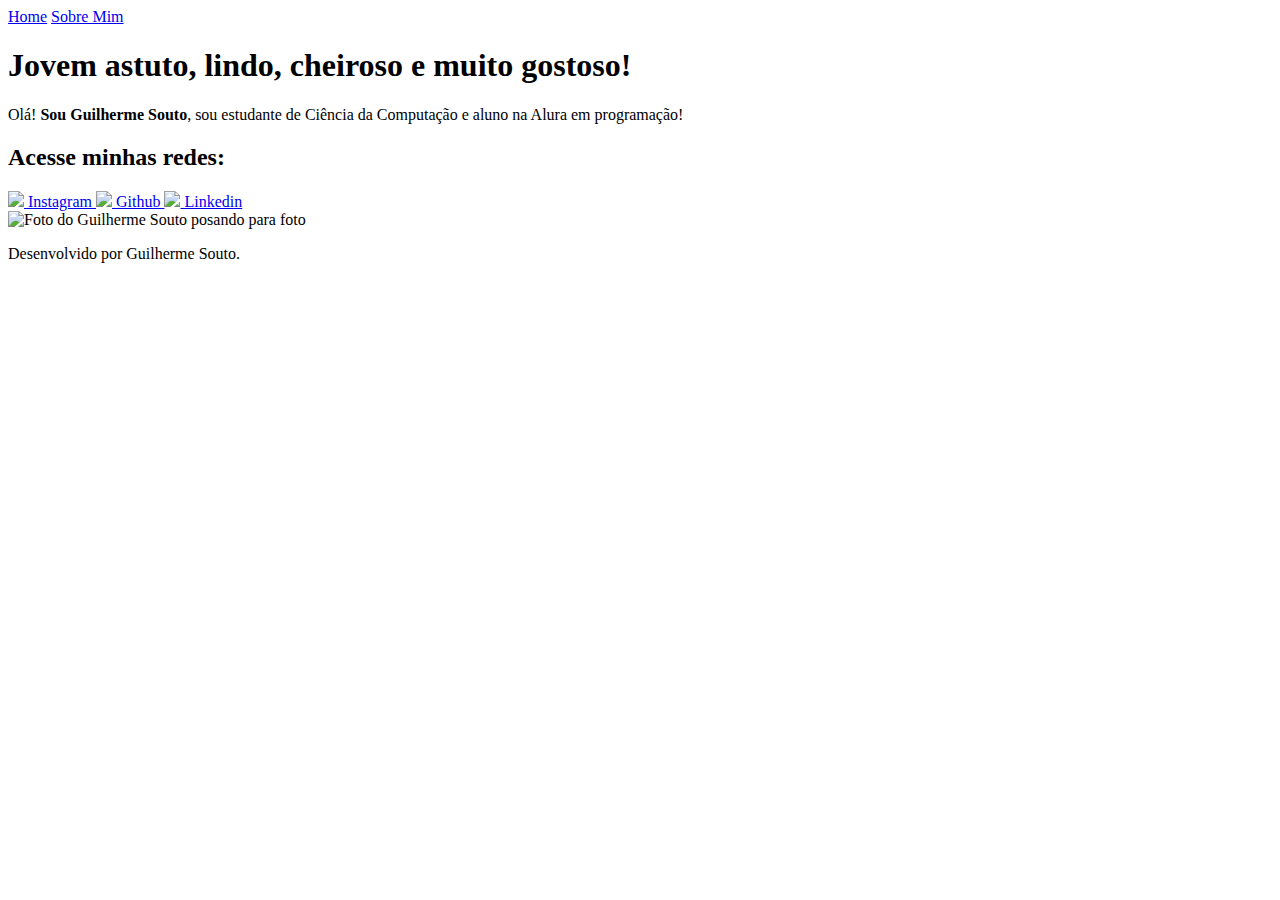
==== index.html @ 106c1f60 "Add files via upload" ====
<!DOCTYPE html>
<html lang="pt-br">
<head>
    <meta charset="UTF-8">
    <meta name="viewport" content="width=device-width, initial-scale=1.0">
    <title>Guilherme Souto</title>
    <link rel="stylesheet" href="./styles/style.css">
</head>
<body>
    <header class="cabeçalho">
        <nav class="cabeçalho__menu">
            <a class="cabeçalho__menu__link" href="index.html">Home</a>
            <a class="cabeçalho__menu__link" href="about.html">Sobre Mim</a>
        </nav>
    </header>
    <main class="apresentação">
        <section class="apresentação__conteúdo">
            <h1 class="apresentação__conteúdo__título">Jovem astuto, lindo, cheiroso <strong class="destaque-título">e muito gostoso!</strong></h1>
            <p class="apresentação__conteúdo__parágrafo">Olá! <strong class="destaque-nome">Sou Guilherme Souto</strong>, sou estudante de Ciência da Computação e aluno na Alura em programação!</p>
            <div class="apresentação__links">
                <h2 class="apresentação__links__subititulo">Acesse minhas redes:</h2>
                <a class="apresentação__links__navegaçao" href="https://Instagram.com/souto_guilherme">
                    <img src="./assests/instagram.png">
                    Instagram
                </a>
                <a class="apresentação__links__navegaçao" href="https://Github.com/GuiSoutoo">
                    <img src="./assests/github.png">
                    Github
                </a>
                <a class="apresentação__links__navegaçao" href="https://linkedin.com/in/guisouto/o">
                    <img src="./assests/linkedin.png">
                    Linkedin
                </a>

            </div>
        </section>
        <img class="apresentação__imagem" src="./assests/Gui.jpg" alt="Foto do Guilherme Souto posando para foto">
    </main>
    <footer class="rodape">
        <p>Desenvolvido por Guilherme Souto.</p>
    </footer>
    </body>
</html>
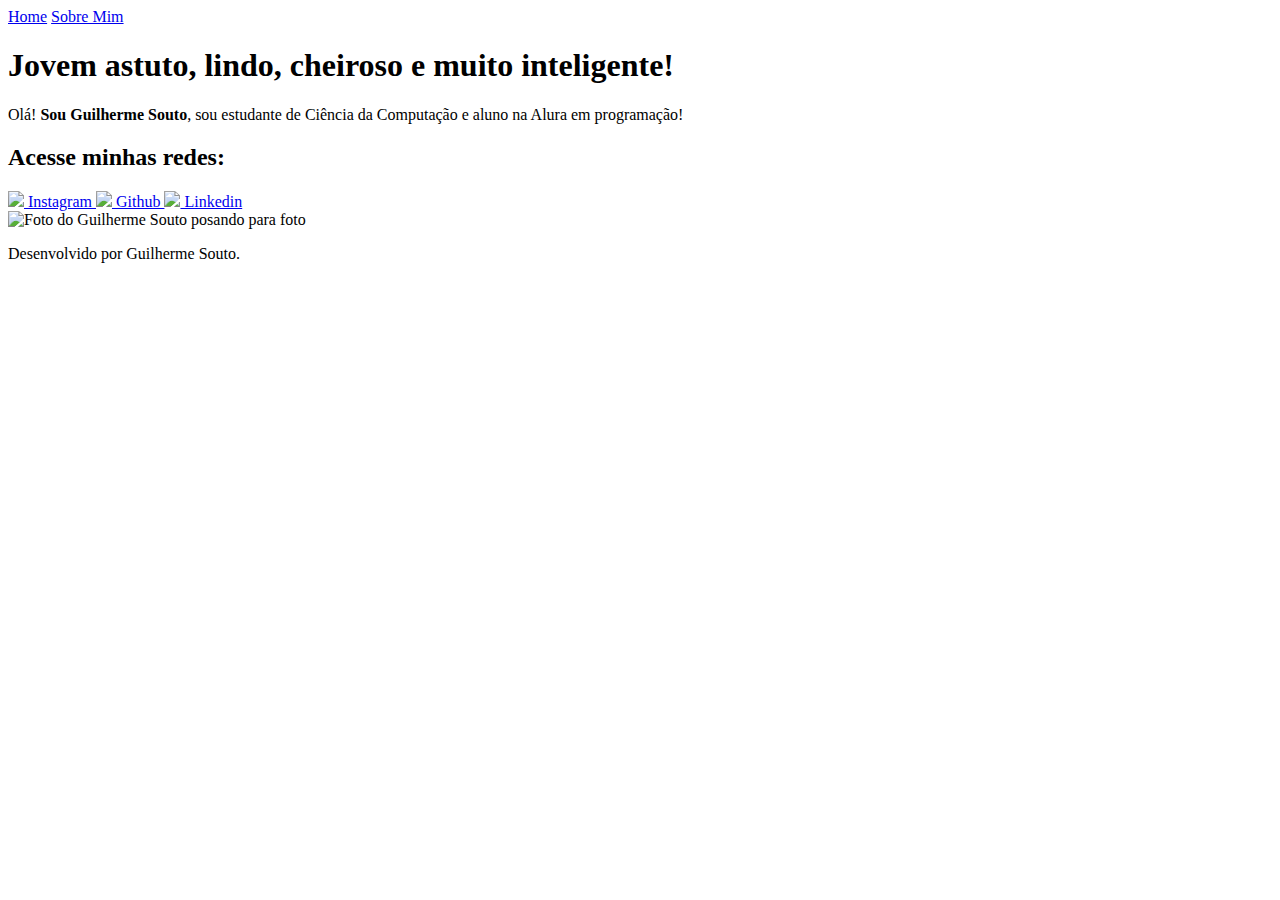
==== commit 04c051aa: "index.html" ====
--- a/index.html
+++ b/index.html
@@ -15,7 +15,7 @@
     </header>
     <main class="apresentação">
         <section class="apresentação__conteúdo">
-            <h1 class="apresentação__conteúdo__título">Jovem astuto, lindo, cheiroso <strong class="destaque-título">e muito gostoso!</strong></h1>
+            <h1 class="apresentação__conteúdo__título">Jovem astuto, lindo, cheiroso <strong class="destaque-título">e muito inteligente!</strong></h1>
             <p class="apresentação__conteúdo__parágrafo">Olá! <strong class="destaque-nome">Sou Guilherme Souto</strong>, sou estudante de Ciência da Computação e aluno na Alura em programação!</p>
             <div class="apresentação__links">
                 <h2 class="apresentação__links__subititulo">Acesse minhas redes:</h2>
@@ -40,4 +40,4 @@
         <p>Desenvolvido por Guilherme Souto.</p>
     </footer>
     </body>
-</html>+</html>
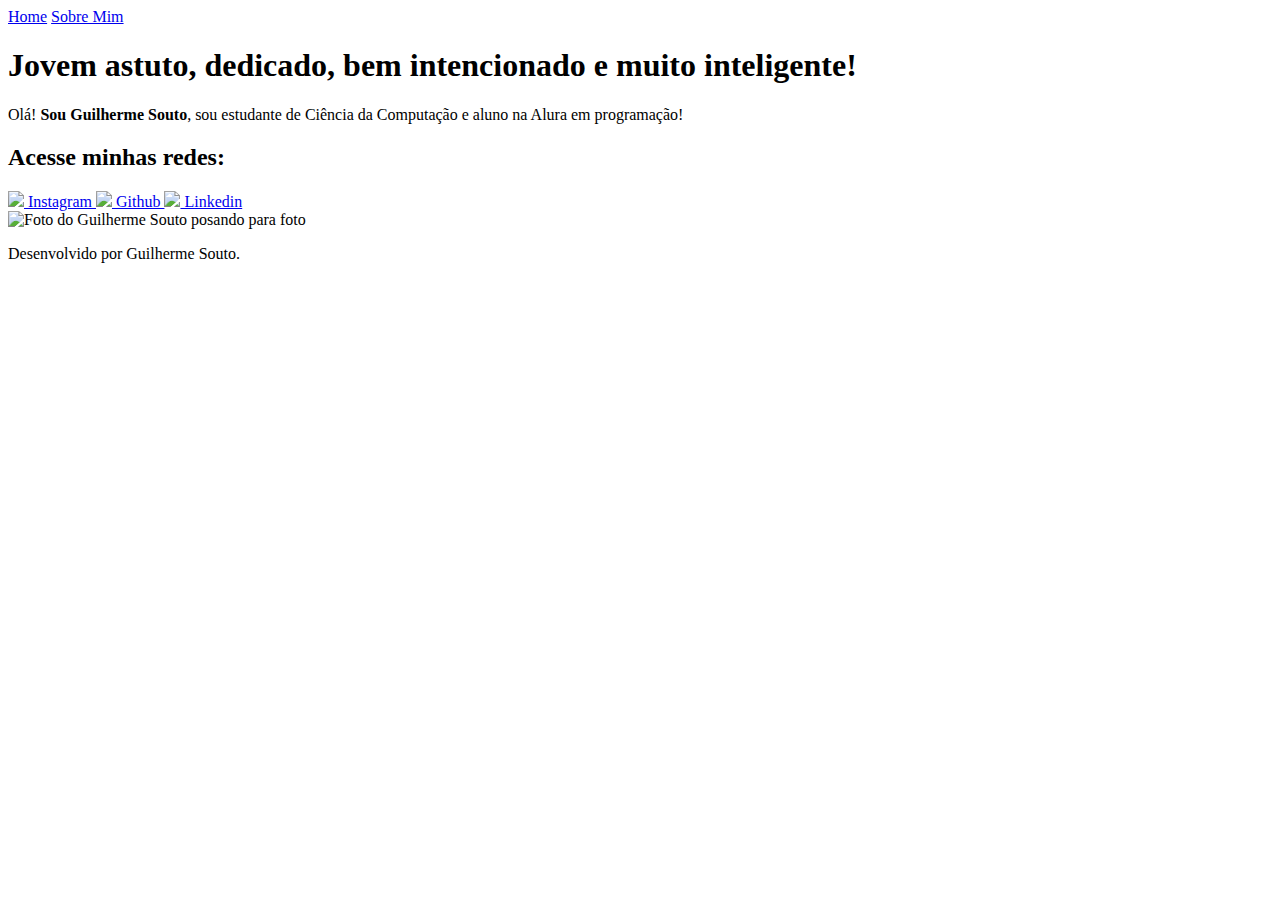
==== commit 99bc9d7f: "Update index.html" ====
--- a/index.html
+++ b/index.html
@@ -15,7 +15,7 @@
     </header>
     <main class="apresentação">
         <section class="apresentação__conteúdo">
-            <h1 class="apresentação__conteúdo__título">Jovem astuto, lindo, cheiroso <strong class="destaque-título">e muito inteligente!</strong></h1>
+            <h1 class="apresentação__conteúdo__título">Jovem astuto, dedicado, bem intencionado <strong class="destaque-título">e muito inteligente!</strong></h1>
             <p class="apresentação__conteúdo__parágrafo">Olá! <strong class="destaque-nome">Sou Guilherme Souto</strong>, sou estudante de Ciência da Computação e aluno na Alura em programação!</p>
             <div class="apresentação__links">
                 <h2 class="apresentação__links__subititulo">Acesse minhas redes:</h2>
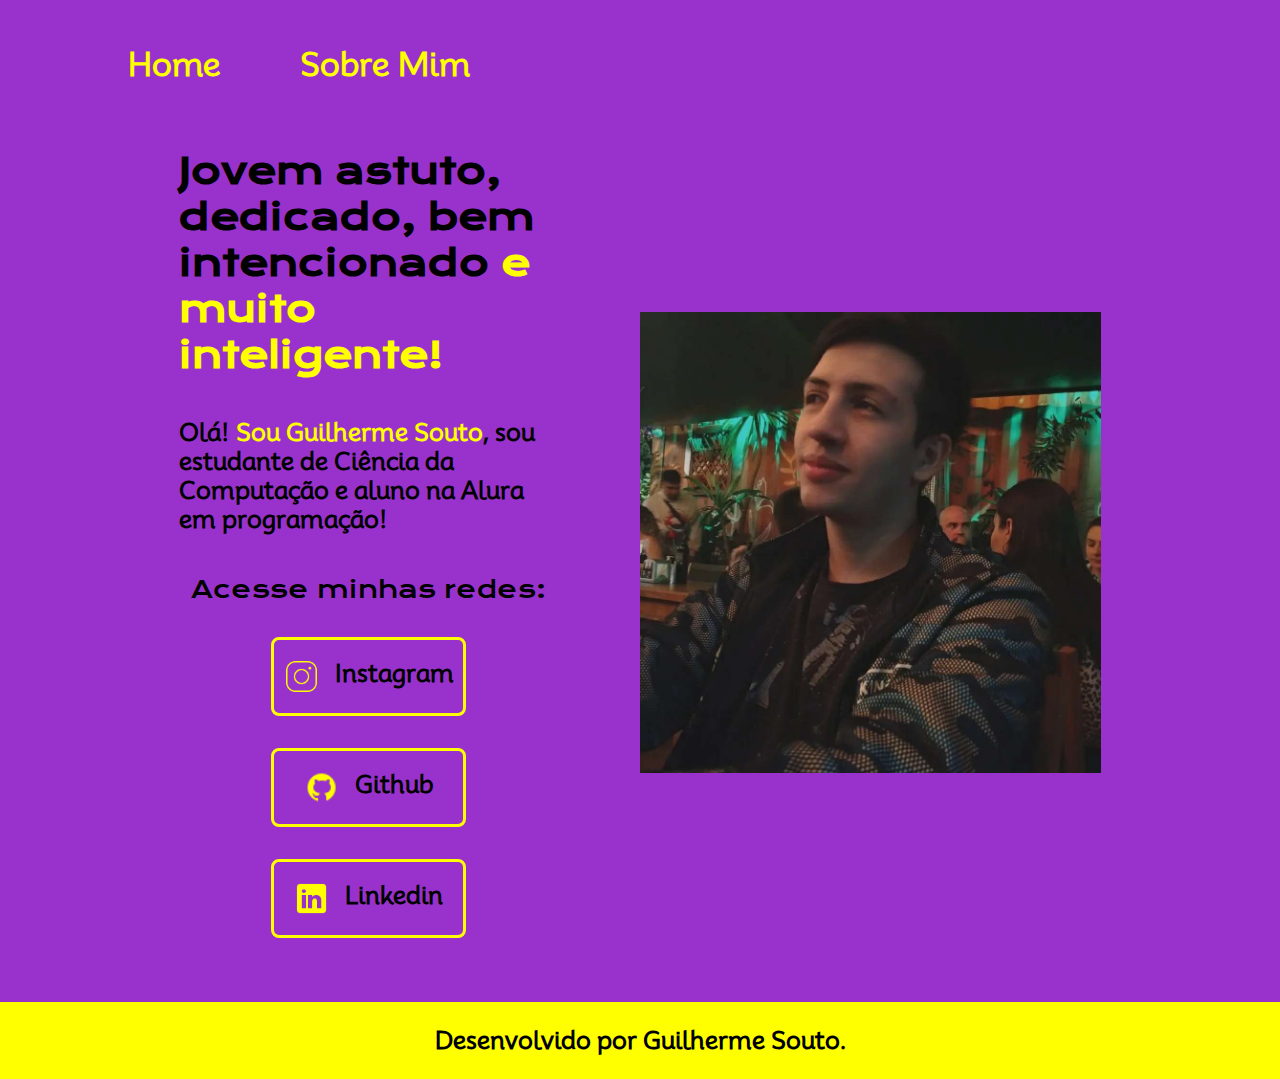
==== commit b1db0f02: "Update index.html" ====
--- a/index.html
+++ b/index.html
@@ -4,7 +4,7 @@
     <meta charset="UTF-8">
     <meta name="viewport" content="width=device-width, initial-scale=1.0">
     <title>Guilherme Souto</title>
-    <link rel="stylesheet" href="./styles/style.css">
+    <link rel="stylesheet" href="style.css">
 </head>
 <body>
     <header class="cabeçalho">
@@ -20,21 +20,21 @@
             <div class="apresentação__links">
                 <h2 class="apresentação__links__subititulo">Acesse minhas redes:</h2>
                 <a class="apresentação__links__navegaçao" href="https://Instagram.com/souto_guilherme">
-                    <img src="./assests/instagram.png">
+                    <img src="instagram.png">
                     Instagram
                 </a>
                 <a class="apresentação__links__navegaçao" href="https://Github.com/GuiSoutoo">
-                    <img src="./assests/github.png">
+                    <img src="github.png">
                     Github
                 </a>
                 <a class="apresentação__links__navegaçao" href="https://linkedin.com/in/guisouto/o">
-                    <img src="./assests/linkedin.png">
+                    <img src="linkedin.png">
                     Linkedin
                 </a>
 
             </div>
         </section>
-        <img class="apresentação__imagem" src="./assests/Gui.jpg" alt="Foto do Guilherme Souto posando para foto">
+        <img class="apresentação__imagem" src="Gui.jpg" alt="Foto do Guilherme Souto posando para foto">
     </main>
     <footer class="rodape">
         <p>Desenvolvido por Guilherme Souto.</p>
--- a/style.css
+++ b/style.css
@@ -0,0 +1,146 @@
+@import url('https://fonts.googleapis.com/css2?family=Krona+One&display=swap');
+@import url('https://fonts.googleapis.com/css2?family=Krona+One&family=Mooli&display=swap');
+
+:root {
+    --cor-primaria: #9932CC;
+    --cor-sencudaria: #000000;
+    --cor-terciaria: #ffff00;
+
+    --fonte-primaria: 'Krona One', sans-serif;
+    --fonte-secundaria: 'Mooli', sans-serif;
+
+    --tamanho-da-fonte: 24px;
+}
+
+* {
+    margin: 0;
+    padding: 0;
+}
+
+body {
+    box-sizing: border-box;
+    font-weight: bold;
+    background-color: var(--cor-primaria);
+    color: var(--cor-sencudaria);
+}
+
+.destaque-título {
+    color: var(--cor-terciaria);
+}
+
+.apresentação{
+    margin: 1% 10%;
+    display: flex;
+    align-items: center;
+    justify-content: space-between;
+    padding: 4%;
+    gap: 82px;
+}
+
+.apresentação__conteúdo{
+    width: 50%;
+    display: flex ;
+    flex-direction: column;
+    gap: 40px;
+}
+
+.apresentação__conteúdo__título{
+    font-size: 2.25rem;
+    font-family: var(--fonte-primaria);
+}
+
+.apresentação__conteúdo__parágrafo{
+    font-size: 1.5rem;
+    font-family: var(--fonte-secundaria);
+}
+
+.apresentação__links{
+    display: flex;
+    justify-content: space-between;
+    flex-direction: column;
+    align-items: center;
+    gap: 32px;
+}
+
+.apresentação__links__subititulo{
+    font-family: var(--fonte-primaria);
+    font-weight: 400;
+    font-size: 1.5rem;
+}
+
+.apresentação__links__navegaçao{
+    display: flex;
+    justify-content: center;
+    gap: 16px;
+    width: 50%;
+    text-align: center;
+    border-radius: 8px;
+    font-size: 1.5rem;
+    padding: 19px 0;
+    text-decoration: none;
+    color: var(--cor-sencudaria);
+    font-family: var(--fonte-secundaria);
+    border: 3px solid var(--cor-terciaria);
+}
+
+.apresentação__links__navegaçao img{
+    width: 35px;
+    height: 35px;
+}
+
+.apresentação__links__navegaçao:hover{
+    background-color: #c07bde;
+    padding: 1.5%;
+}
+
+.apresentação__imagem {
+    width: 50%;    
+}
+
+.destaque-nome{
+    color: var(--cor-terciaria);
+}
+
+.rodape{
+    padding: 24px;
+    color: var(--cor-sencudaria);
+    background-color: var(--cor-terciaria);
+    text-align: center;
+    font-family: var(--fonte-secundaria);
+    font-size: 1.5rem;
+}
+
+.cabeçalho{
+    padding: 3.5% 0% 0% 10%;
+}
+
+.cabeçalho__menu{
+    display: flex;
+    gap: 80px;
+}
+
+.cabeçalho__menu__link{
+    text-decoration: none;
+    font-family: var(--fonte-secundaria);
+    font-size: 2rem;
+    font-weight: 600;
+    color: var(--cor-terciaria);
+}
+
+@media (max-width: 1200px){
+    .cabeçalho{
+        padding: 10%;
+    }
+
+    .cabeçalho__menu{
+        justify-content: center;
+    }
+
+    .apresentação{
+        flex-direction: column-reverse;
+    }
+
+    .apresentação__conteúdo{
+        width: auto;
+    }
+}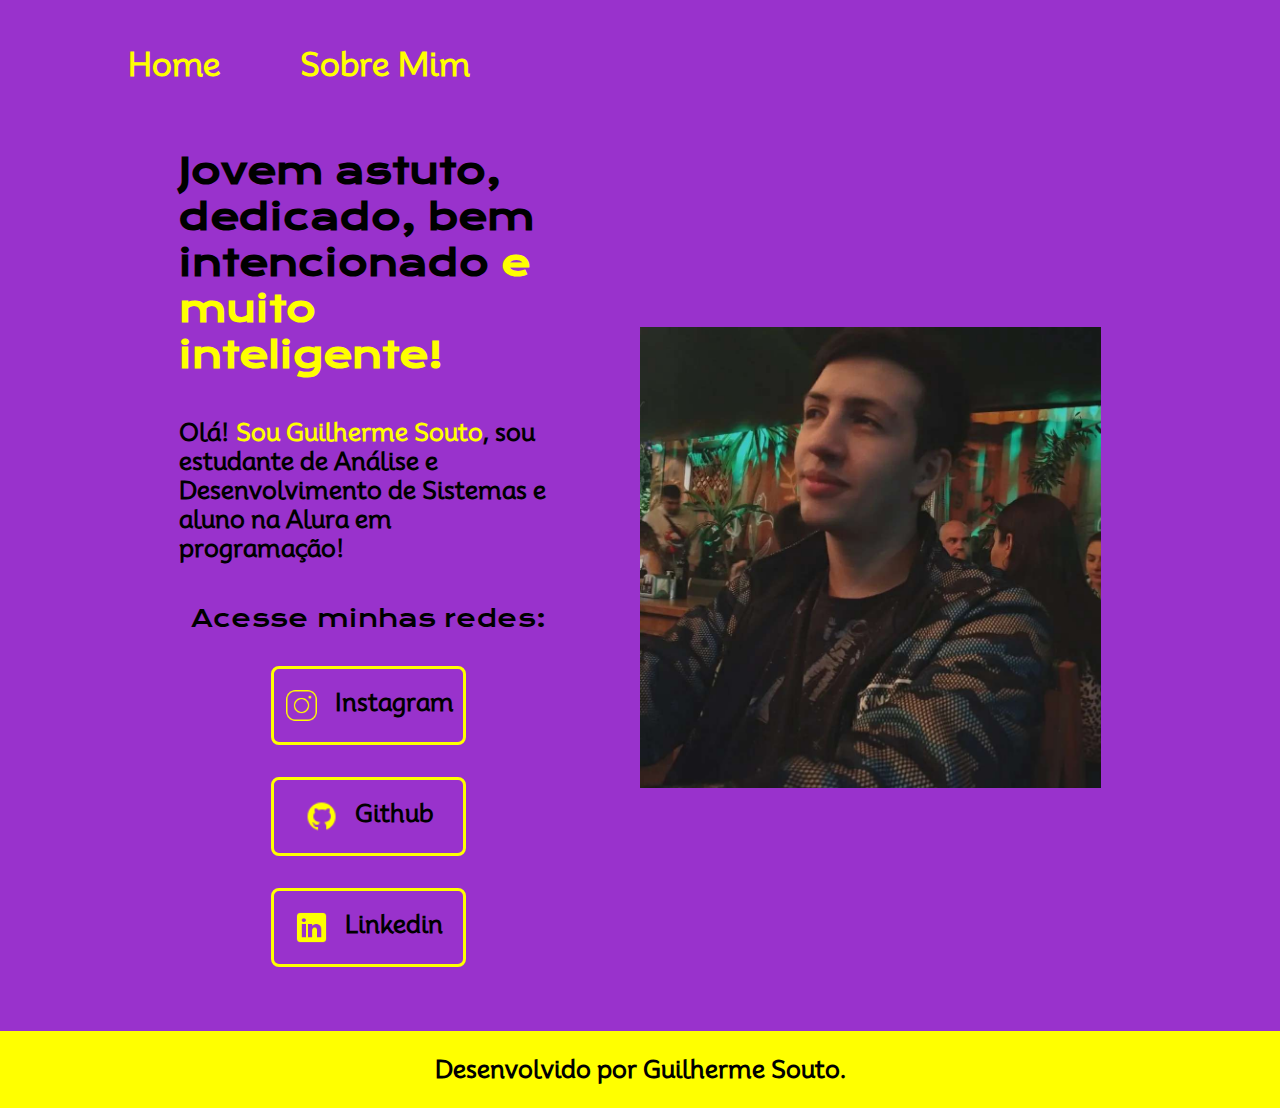
==== commit 772aa3c2: "Update index.html" ====
--- a/index.html
+++ b/index.html
@@ -16,7 +16,7 @@
     <main class="apresentação">
         <section class="apresentação__conteúdo">
             <h1 class="apresentação__conteúdo__título">Jovem astuto, dedicado, bem intencionado <strong class="destaque-título">e muito inteligente!</strong></h1>
-            <p class="apresentação__conteúdo__parágrafo">Olá! <strong class="destaque-nome">Sou Guilherme Souto</strong>, sou estudante de Ciência da Computação e aluno na Alura em programação!</p>
+            <p class="apresentação__conteúdo__parágrafo">Olá! <strong class="destaque-nome">Sou Guilherme Souto</strong>, sou estudante de Análise e Desenvolvimento de Sistemas e aluno na Alura em programação!</p>
             <div class="apresentação__links">
                 <h2 class="apresentação__links__subititulo">Acesse minhas redes:</h2>
                 <a class="apresentação__links__navegaçao" href="https://Instagram.com/souto_guilherme">
